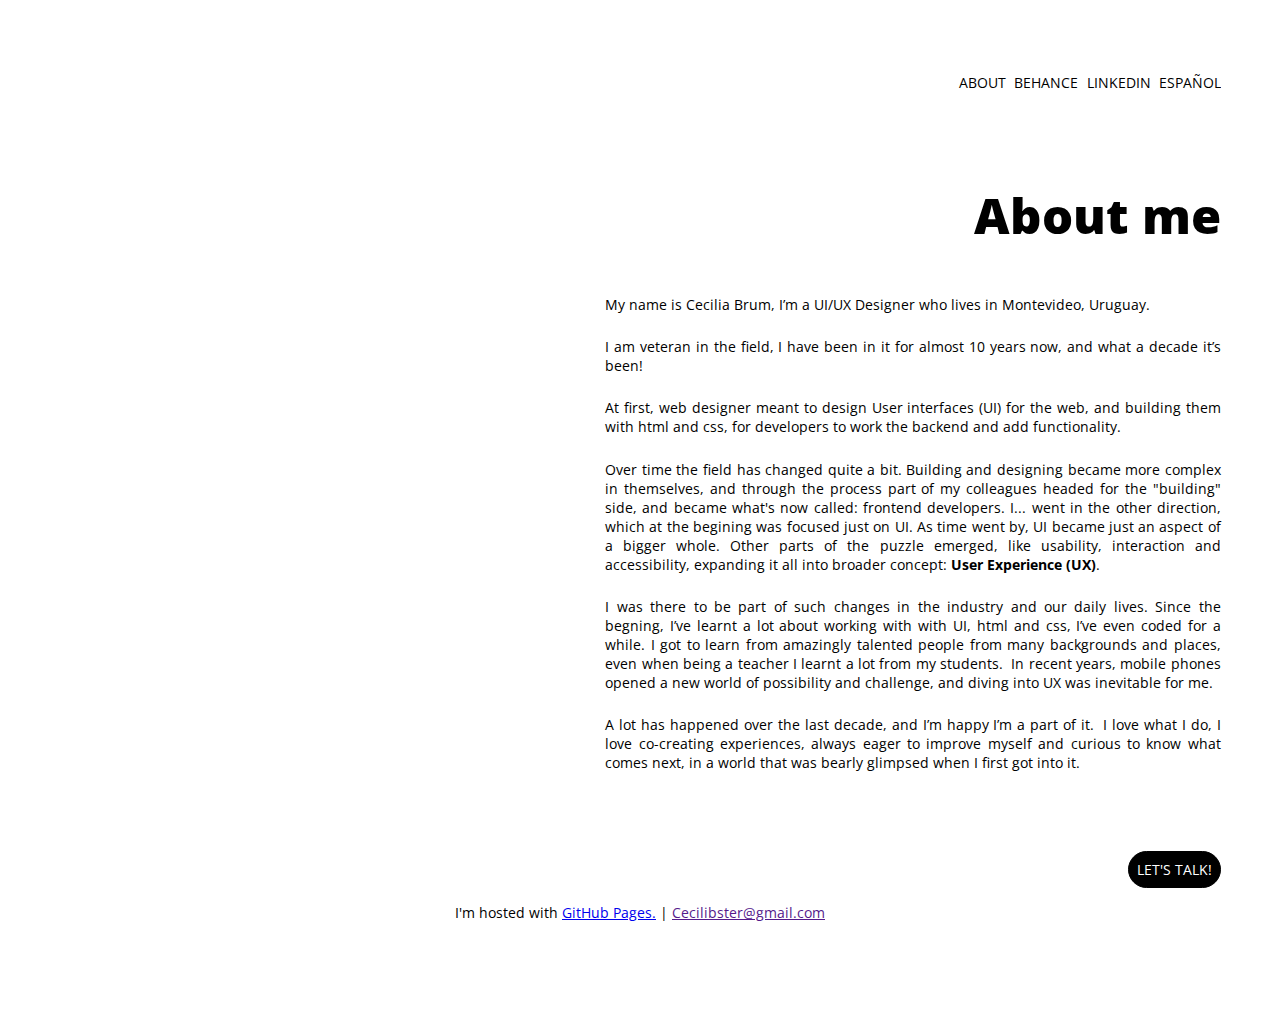
==== about.html @ a7869584 "Add files via upload" ====
<!DOCTYPE html>
<html>
<head>
<title>Cecilia Brum - UI/UX</title>
<link  href="styles.css" rel="stylesheet"/>
</head>

<body>
<nav>
  <ul>
    <li><a href="index-esp.html" target="_blank">ESPAÑOL</a></li>
    <li><a href="https://www.linkedin.com/in/ceciliabrum" target="_blank">LINKEDIN</a></li>
    <li><a href="http://www.behance.net/CeciliaBrum" target="_blank" >BEHANCE</a></li>
    <li><a href="#">ABOUT</a></li>
  <ul>
</nav>
<section>
  <h1>About me</h1>
<article>
  <p>My name is Cecilia Brum, I’m a UI/UX Designer who lives in Montevideo, Uruguay.</p>

<p>I am veteran in the field,  I have been in it for almost 10 years now,
   and what a decade it’s been!</p>

<p>At first, web designer meant to design User interfaces (UI) for the web,
 and building them with html and css, for developers to work the backend
 and add functionality.</p>

<p>Over time the field has changed quite a bit. Building and designing became more complex in themselves, and through the process part of my colleagues headed for the "building" side, and became what's now called: frontend developers.
I... went in the other direction, which at the begining was focused just on UI.
As time went by, UI became just an aspect of a bigger whole.
Other parts of the puzzle emerged, like usability, interaction and accessibility,
 expanding it all into broader concept:<strong> User Experience (UX)</strong>.</p>

<p>I was there to be part of such changes in the industry and our daily lives.
Since the begning, I’ve learnt a lot about working with with UI, html and css, I’ve even coded for a while.
I got to learn from amazingly talented people from many backgrounds and places, even when being a teacher I learnt a lot from my students. 
In recent years, mobile phones opened a new world of possibility and challenge,  and diving into UX was inevitable for me.</p>

<p>A lot has happened over the last decade, and I’m happy I’m a part of it. 
  I love what I do, I love co-creating experiences, always eager to improve myself and
  curious to know what comes next, in a world that was bearly glimpsed when I first got into it.</p>
</article>

<a id="contact" href="mailto:cecilibster@gmail.com"> LET'S TALK!</a>
</section>

<footer>I'm hosted with <a href="https://pages.github.com/" target="_blank">GitHub Pages.</a> |
<a href=""mailto:cecilibster@gmail.com> Cecilibster@gmail.com</a></footer>

</body>
</html>
---- styles.css ----
@import url('https://fonts.googleapis.com/css?family=Open+Sans:400,600,800');

body{
font-family: 'Open Sans', sans-serif;
font-size:14px;
height:100vh;
padding:4%;
}

h1{
font-size:3.5em;
font-weight:800;
}

nav{
width:100%;
margin:auto;
position:relative;
margin-bottom:1%;
text-align:right;
overflow: hidden;
height:10vh;
}

nav ul{
list-style-type: none;
float:right;
}

nav ul li{
float:right;
margin-left:3%;
}

nav ul li a{
text-decoration: none;
color:#000;
}

nav ul li a:hover{
font-weight:600;
}

section{
width:100%;
position:relative;
margin:auto;
text-align:right;
padding-right:2%;
height:70vh;
}

section p{
text-align:justify;
float:right;
width:30%;
margin-bottom:6%;
}

footer{
clear:both;
width:100%;
position:relative;
text-align:center;
height:10vh;
}

#contact{
clear:both;
float:right;
background-color:#000;
border:1px solid#000;
color:#fff;
padding:8px;
-webkit-border-radius: 100px;
-moz-border-radius: 100px;
border-radius: 100px;
font-size:1.02em;
margin-bottom:15px;
text-decoration:none;
}

#contact:hover{
  -webkit-box-shadow: 1px 1px 3px 1px rgba(66,63,66,0.48);
  -moz-box-shadow: 1px 1px 3px 1px rgba(66,63,66,0.48);
  box-shadow: 1px 1px 3px 1px rgba(66,63,66,0.48);
}

article{
  text-align:justify;
  float:right;
  width:53%;
  margin-bottom:6%;
}

article p{
  text-align:justify;
  float:right;
  width:100%;
  margin-bottom:1.5%;

}

@media (max-width: 720px) {
  section p{
  text-align:justify;
  float:right;
  width:100%;
  }

  article{
    text-align:justify;
    float:right;
    width:100%;
    margin-bottom:6%;
  }
}
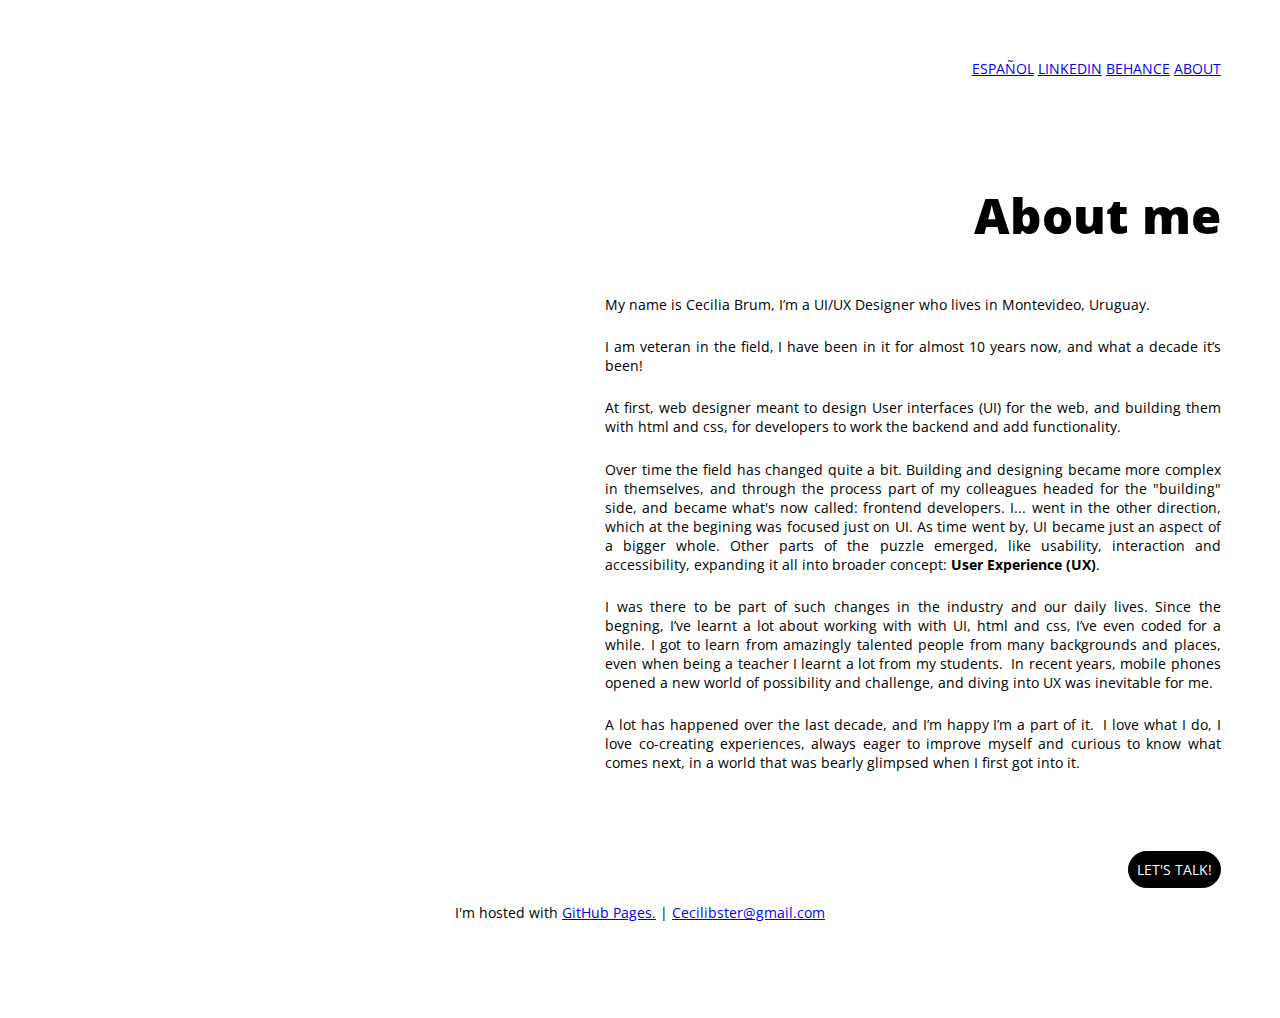
==== commit 138e0127: "Add files via upload" ====
--- a/about.html
+++ b/about.html
@@ -1,18 +1,19 @@
 <!DOCTYPE html>
 <html>
 <head>
+  <meta name="viewport" content="width=device-width, initial-scale=1.0" />
 <title>Cecilia Brum - UI/UX</title>
 <link  href="styles.css" rel="stylesheet"/>
 </head>
 
 <body>
 <nav>
-  <ul>
-    <li><a href="index-esp.html" target="_blank">ESPAÑOL</a></li>
-    <li><a href="https://www.linkedin.com/in/ceciliabrum" target="_blank">LINKEDIN</a></li>
-    <li><a href="http://www.behance.net/CeciliaBrum" target="_blank" >BEHANCE</a></li>
-    <li><a href="#">ABOUT</a></li>
-  <ul>
+
+    <a href="index-esp.html"> ESPAÑOL</a>
+  <a href="https://www.linkedin.com/in/ceciliabrum" target="_blank">LINKEDIN</a>
+    <a href="http://www.behance.net/CeciliaBrum" target="_blank" >BEHANCE</a>
+    <a href="#">ABOUT</a>
+
 </nav>
 <section>
   <h1>About me</h1>
@@ -45,11 +46,11 @@
   curious to know what comes next, in a world that was bearly glimpsed when I first got into it.</p>
 </article>
 
-<a id="contact" href="mailto:cecilibster@gmail.com"> LET'S TALK!</a>
+<a id="contacto" href="mailto:cecilibster@gmail.com"> LET'S TALK!</a>
 </section>
 
 <footer>I'm hosted with <a href="https://pages.github.com/" target="_blank">GitHub Pages.</a> |
-<a href=""mailto:cecilibster@gmail.com> Cecilibster@gmail.com</a></footer>
+<a  href="mailto:cecilibster@gmail.com"> Cecilibster@gmail.com</a></footer>
 
 </body>
 </html>
--- a/styles.css
+++ b/styles.css
@@ -65,7 +65,7 @@
 height:10vh;
 }
 
-#contact{
+#contacto{
 clear:both;
 float:right;
 background-color:#000;
@@ -80,7 +80,7 @@
 text-decoration:none;
 }
 
-#contact:hover{
+#contacto:hover{
   -webkit-box-shadow: 1px 1px 3px 1px rgba(66,63,66,0.48);
   -moz-box-shadow: 1px 1px 3px 1px rgba(66,63,66,0.48);
   box-shadow: 1px 1px 3px 1px rgba(66,63,66,0.48);
@@ -101,7 +101,18 @@
 
 }
 
-@media (max-width: 720px) {
+@media only screen and (max-width: 720px) {
+  body{
+  font-family: 'Open Sans', sans-serif;
+  font-size:17px;
+  height:100vh;
+  padding:4%;
+  }
+
+  section{
+width:100%;
+  }
+
   section p{
   text-align:justify;
   float:right;
@@ -114,4 +125,7 @@
     width:100%;
     margin-bottom:6%;
   }
+
+
+
 }
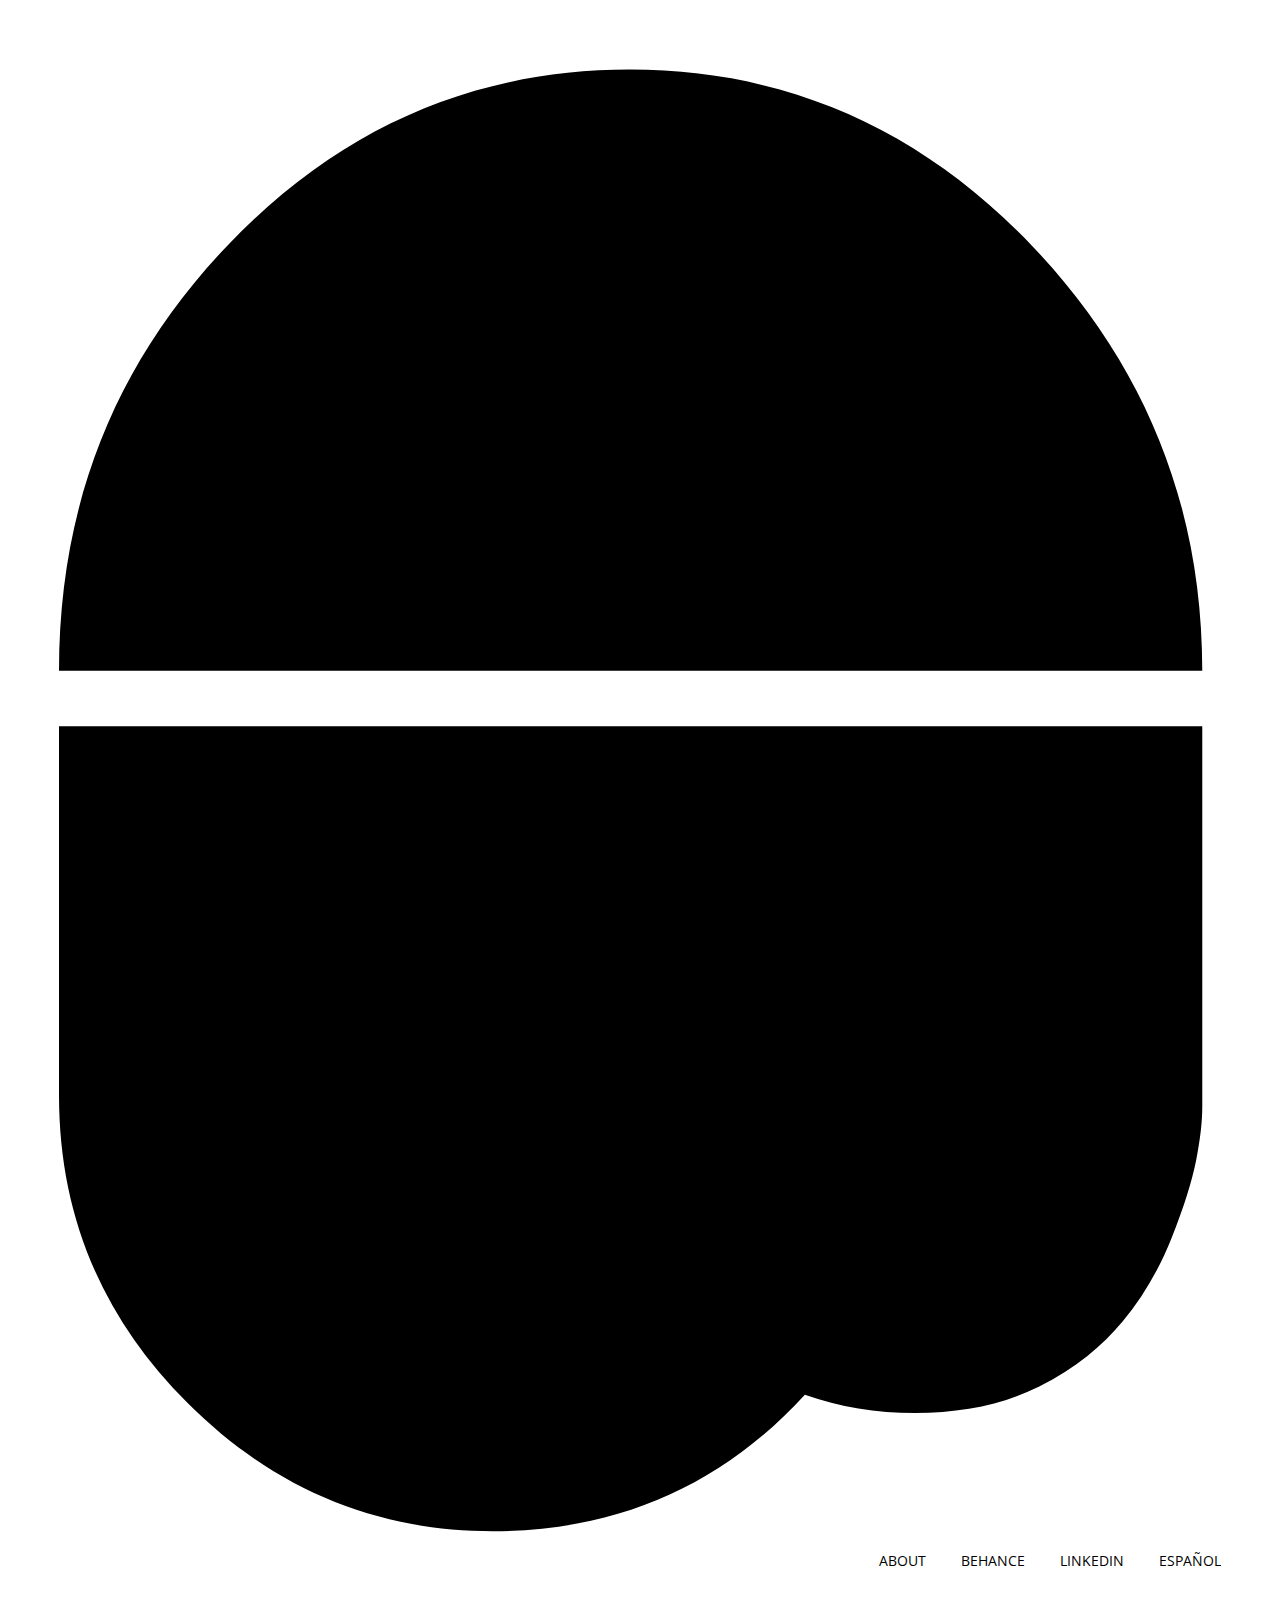
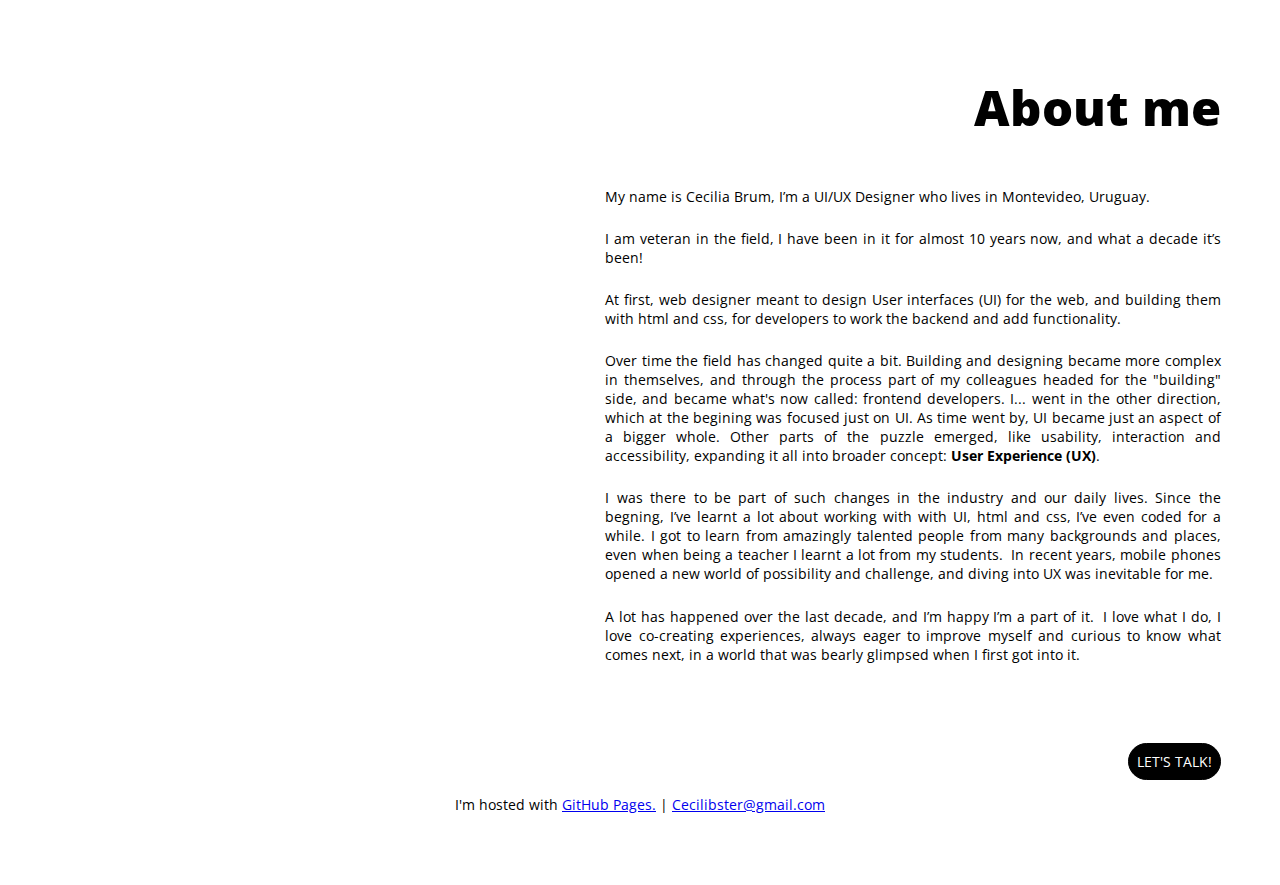
==== commit a900fe96: "Update about.html" ====
--- a/about.html
+++ b/about.html
@@ -7,14 +7,27 @@
 </head>
 
 <body>
+  <header>
+  <div class="logo">
+  <svg xmlns="http://www.w3.org/2000/svg" viewBox="0 0 57 73">
+    <g transform="translate(-77 -56)translate(77 56)translate(0 0.320958)">
+    <defs><filter filterUnits="userSpaceOnUse" y="0.2" width="56.1" height="29.5">
+    <feColorMatrix type="matrix" values="1 0 0 0 0  0 1 0 0 0  0 0 1 0 0  0 0 0 1 0"/>
+    </filter></defs><mask maskUnits="userSpaceOnUse" y="0.2" width="56.1" height="29.5">
+    <g class="st0"><polygon class="st1" points="56.1 14.9 56.1 0.2 0 0.2 0 14.9 0 29.7 56.1 29.7 "/></g></mask><path class="st2" d="M0 29.7c0-8.1 2.7-15 8.2-20.8C13.7 3.1 20.3 0.2 28 0.2s14.3 2.9 19.8 8.7c5.5 5.8 8.3 12.7 8.3 20.8H0z"/></g><path class="st1" d="M24.8 13.8c0 1.1-0.9 1.9-1.9 1.9 -1.1 0-1.9-0.9-1.9-1.9 0-1.1 0.9-1.9 1.9-1.9C23.9 11.9 24.8 12.7 24.8 13.8"/><path class="st1" d="M32.4 13.8c0 1.1-0.9 1.9-1.9 1.9 -1.1 0-1.9-0.9-1.9-1.9 0-1.1 0.9-1.9 1.9-1.9C31.6 11.9 32.4 12.7 32.4 13.8"/><g transform="translate(0 32.041433)"><defs>
+    <filter filterUnits="userSpaceOnUse" y="0.7" width="56.1" height="39.4">
+    <feColorMatrix type="matrix" values="1 0 0 0 0  0 1 0 0 0  0 0 1 0 0  0 0 0 1 0"/>
+    </filter></defs><mask maskUnits="userSpaceOnUse" y="0.7" width="56.1" height="39.4">
+    <g class="st3"><polygon class="st1" points="0 0.7 0 40.2 28.1 40.2 56.1 40.2 56.1 0.7 "/>
+    </g></mask><path class="st4" d="M21.3 40.2c-5.8 0-10.8-2.1-15-6.3S0 24.7 0 18.8V0.7h56.1v18.7c0 0.7-0.1 1.6-0.3 2.6 -0.2 1-0.6 2.3-1.2 3.8 -0.6 1.5-1.4 2.9-2.4 4.1 -1 1.2-2.3 2.3-4.1 3.2 -1.8 0.9-3.8 1.3-6.1 1.3 -1.9 0-3.7-0.3-5.4-0.9C32.5 38 27.3 40.2 21.3 40.2"/></g></svg>
+</div>
 <nav>
-
     <a href="index-esp.html"> ESPAÑOL</a>
   <a href="https://www.linkedin.com/in/ceciliabrum" target="_blank">LINKEDIN</a>
     <a href="http://www.behance.net/CeciliaBrum" target="_blank" >BEHANCE</a>
     <a href="#">ABOUT</a>
-
 </nav>
+</header>
 <section>
   <h1>About me</h1>
 <article>
--- a/styles.css
+++ b/styles.css
@@ -1,6 +1,6 @@
 @import url('https://fonts.googleapis.com/css?family=Open+Sans:400,600,800');
 
-body{
+body {
 font-family: 'Open Sans', sans-serif;
 font-size:14px;
 height:100vh;
@@ -22,22 +22,14 @@
 height:10vh;
 }
 
-nav ul{
-list-style-type: none;
-float:right;
-}
-
-nav ul li{
+nav  a{
+text-decoration: none;
+color:#000;
 float:right;
 margin-left:3%;
 }
 
-nav ul li a{
-text-decoration: none;
-color:#000;
-}
-
-nav ul li a:hover{
+nav a:hover{
 font-weight:600;
 }
 
@@ -125,7 +117,12 @@
     width:100%;
     margin-bottom:6%;
   }
-
+  nav  a{
+  text-decoration: none;
+  color:#000;
+  float:right;
+  margin-left:1.5%;
+  }
 
 
 }
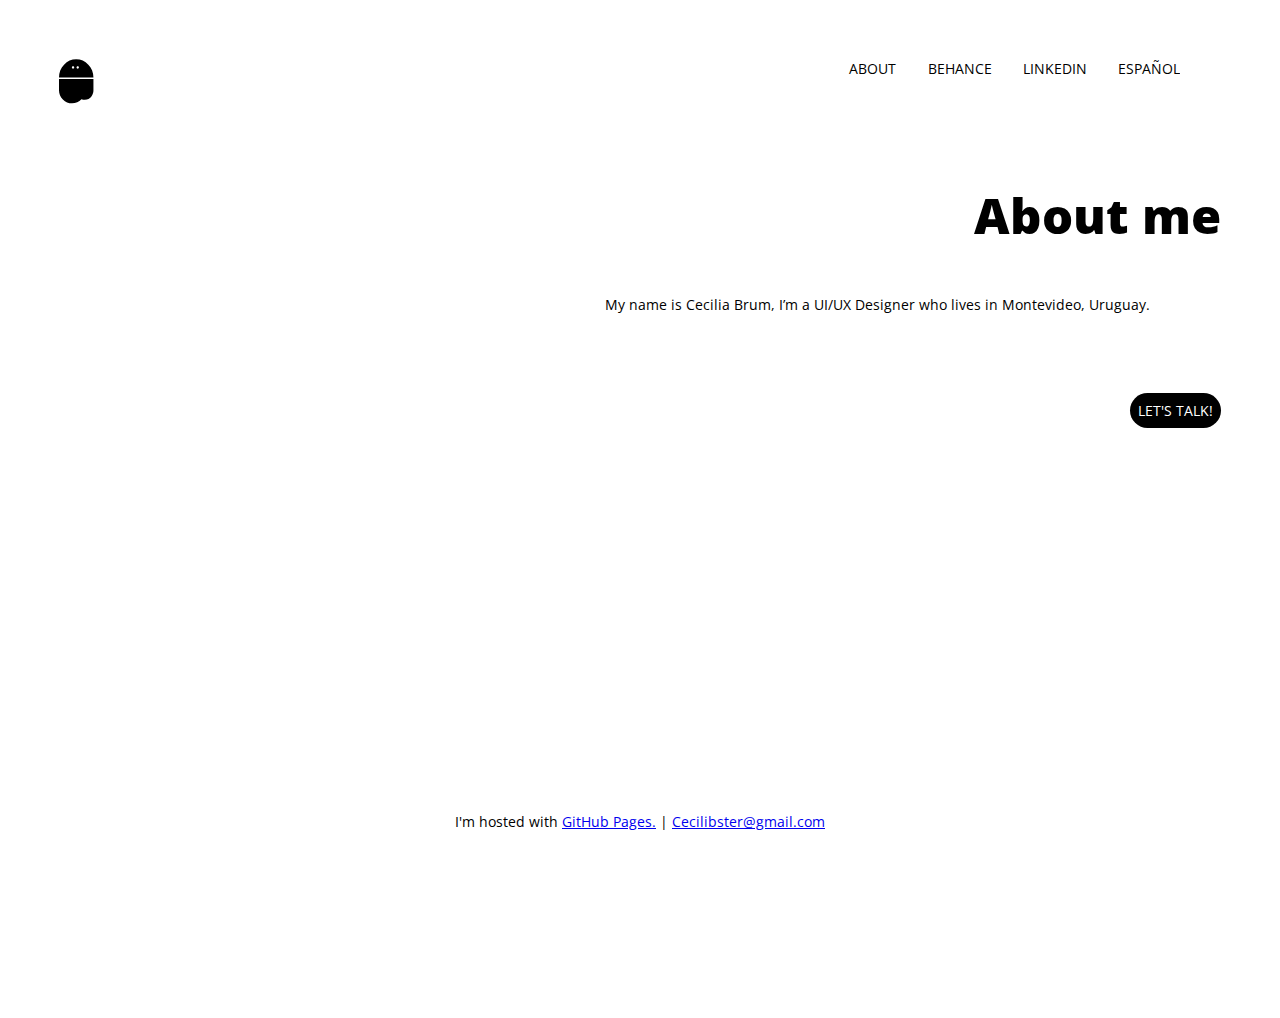
==== commit 5d0f6dc3: "Update about.html" ====
--- a/about.html
+++ b/about.html
@@ -32,32 +32,12 @@
   <h1>About me</h1>
 <article>
   <p>My name is Cecilia Brum, I’m a UI/UX Designer who lives in Montevideo, Uruguay.</p>
+  </article>
 
-<p>I am veteran in the field,  I have been in it for almost 10 years now,
-   and what a decade it’s been!</p>
 
-<p>At first, web designer meant to design User interfaces (UI) for the web,
- and building them with html and css, for developers to work the backend
- and add functionality.</p>
 
-<p>Over time the field has changed quite a bit. -Building and designing became more complex in themselves, and through the process part of my colleagues headed for the "building" side, and became what's now called: frontend developers.
-I... went in the other direction, which at the begining was focused just on UI.
-As time went by, UI became just an aspect of a bigger whole.
-Other parts of the puzzle emerged, like usability, interaction and accessibility,
- expanding it all into broader concept:<strong> User Experience (UX)</strong>.</p>
 
-<p>I was there to be part of such changes in the industry and our daily lives.
-Since the begning, I’ve learnt a lot about working with with UI, html and css, I’ve even coded for a while.
-I got to learn from amazingly talented people from many backgrounds and places, even when being a teacher I learnt a lot from my students.  
-In recent years, mobile phones opened a new world of possibility and challenge,  and diving into UX was inevitable for me.</p>
-
-<p>A lot has happened over the last decade, and I’m happy I’m a part of it. -
-  I love what I do, I love co-creating experiences, always eager to improve myself and
-  curious to know what comes next, in a world that was bearly glimpsed when I first got into it.</p>
-</article>
 
 <a id="contacto" href="mailto:cecilibster@gmail.com"> LET'S TALK!</a>
 </section>
--- a/styles.css
+++ b/styles.css
@@ -1,128 +1 @@
-@import url('https://fonts.googleapis.com/css?family=Open+Sans:400,600,800');
-
-body {
-font-family: 'Open Sans', sans-serif;
-font-size:14px;
-height:100vh;
-padding:4%;
-}
-
-h1{
-font-size:3.5em;
-font-weight:800;
-}
-
-nav{
-width:100%;
-margin:auto;
-position:relative;
-margin-bottom:1%;
-text-align:right;
-overflow: hidden;
-height:10vh;
-}
-
-nav  a{
-text-decoration: none;
-color:#000;
-float:right;
-margin-left:3%;
-}
-
-nav a:hover{
-font-weight:600;
-}
-
-section{
-width:100%;
-position:relative;
-margin:auto;
-text-align:right;
-padding-right:2%;
-height:70vh;
-}
-
-section p{
-text-align:justify;
-float:right;
-width:30%;
-margin-bottom:6%;
-}
-
-footer{
-clear:both;
-width:100%;
-position:relative;
-text-align:center;
-height:10vh;
-}
-
-#contacto{
-clear:both;
-float:right;
-background-color:#000;
-border:1px solid#000;
-color:#fff;
-padding:8px;
--webkit-border-radius: 100px;
--moz-border-radius: 100px;
-border-radius: 100px;
-font-size:1.02em;
-margin-bottom:15px;
-text-decoration:none;
-}
-
-#contacto:hover{
-  -webkit-box-shadow: 1px 1px 3px 1px rgba(66,63,66,0.48);
-  -moz-box-shadow: 1px 1px 3px 1px rgba(66,63,66,0.48);
-  box-shadow: 1px 1px 3px 1px rgba(66,63,66,0.48);
-}
-
-article{
-  text-align:justify;
-  float:right;
-  width:53%;
-  margin-bottom:6%;
-}
-
-article p{
-  text-align:justify;
-  float:right;
-  width:100%;
-  margin-bottom:1.5%;
-
-}
-
-@media only screen and (max-width: 720px) {
-  body{
-  font-family: 'Open Sans', sans-serif;
-  font-size:17px;
-  height:100vh;
-  padding:4%;
-  }
-
-  section{
-width:100%;
-  }
-
-  section p{
-  text-align:justify;
-  float:right;
-  width:100%;
-  }
-
-  article{
-    text-align:justify;
-    float:right;
-    width:100%;
-    margin-bottom:6%;
-  }
-  nav  a{
-  text-decoration: none;
-  color:#000;
-  float:right;
-  margin-left:1.5%;
-  }
-
-
-}
+@import url(https://fonts.googleapis.com/css?family=Open+Sans:400,600,800);nav,section{text-align:right}footer,nav{position:relative;height:10vh}#contacto,nav a{text-decoration:none}article,section p{margin-bottom:6%;text-align:justify}article,article p,section p{text-align:justify}body{font-family:'Open Sans',sans-serif;font-size:14px;height:100vh;padding:4%}h1{font-size:3.5em;font-weight:800}.logo{width:35px;float:left}#contacto,article,article p,nav a,section p{float:right}nav{width:90%;margin:auto auto 1%;overflow:hidden}.st0{filter:url(#Adobe_OpacityMaskFilter)}.st1{fill:#FFF}.st2{mask:url(#mask-2)}.st3{filter:url(#Adobe_OpacityMaskFilter_1_)}.st4{mask:url(#mask-4_1_)}nav a{color:#000;margin-left:3%}nav a:hover{font-weight:600}section{width:100%;position:relative;margin:auto;padding-right:2%;height:70vh}section p{width:30%}footer{clear:both;width:100%;text-align:center}#contacto{clear:both;background-color:#000;border:1px;color:#fff;padding:8px;-webkit-border-radius:100px;-moz-border-radius:100px;border-radius:100px;font-size:1.02em;margin-bottom:15px}#contacto:hover{-webkit-box-shadow:1px 1px 3px 1px rgba(66,63,66,.48);-moz-box-shadow:1px 1px 3px 1px rgba(66,63,66,.48);box-shadow:1px 1px 3px 1px rgba(66,63,66,.48)}article{width:53%}article p{width:100%;margin-bottom:1.5%}@media only screen and (max-width:720px){article,section p{text-align:justify;float:right;width:100%}article,nav a,section p{float:right}article,nav,section,section p{width:100%}body{font-family:'Open Sans',sans-serif;font-size:17px;height:100vh;padding:4%}nav{clear:both}nav a{text-decoration:none;color:#000;margin-left:1.5%}article{margin-bottom:6%}}@media only screen and (max-width:376px){.logo,nav{text-align:center;position:relative}.logo,.logo svg,nav{position:relative}.logo{width:100%;margin:auto}.logo svg{margin:auto;width:35px}nav{clear:both;width:100%;font-size:13px;top:17px}nav a{text-decoration:none;color:#000;float:left;margin-right:1.5%;font-size:1.15em}}
